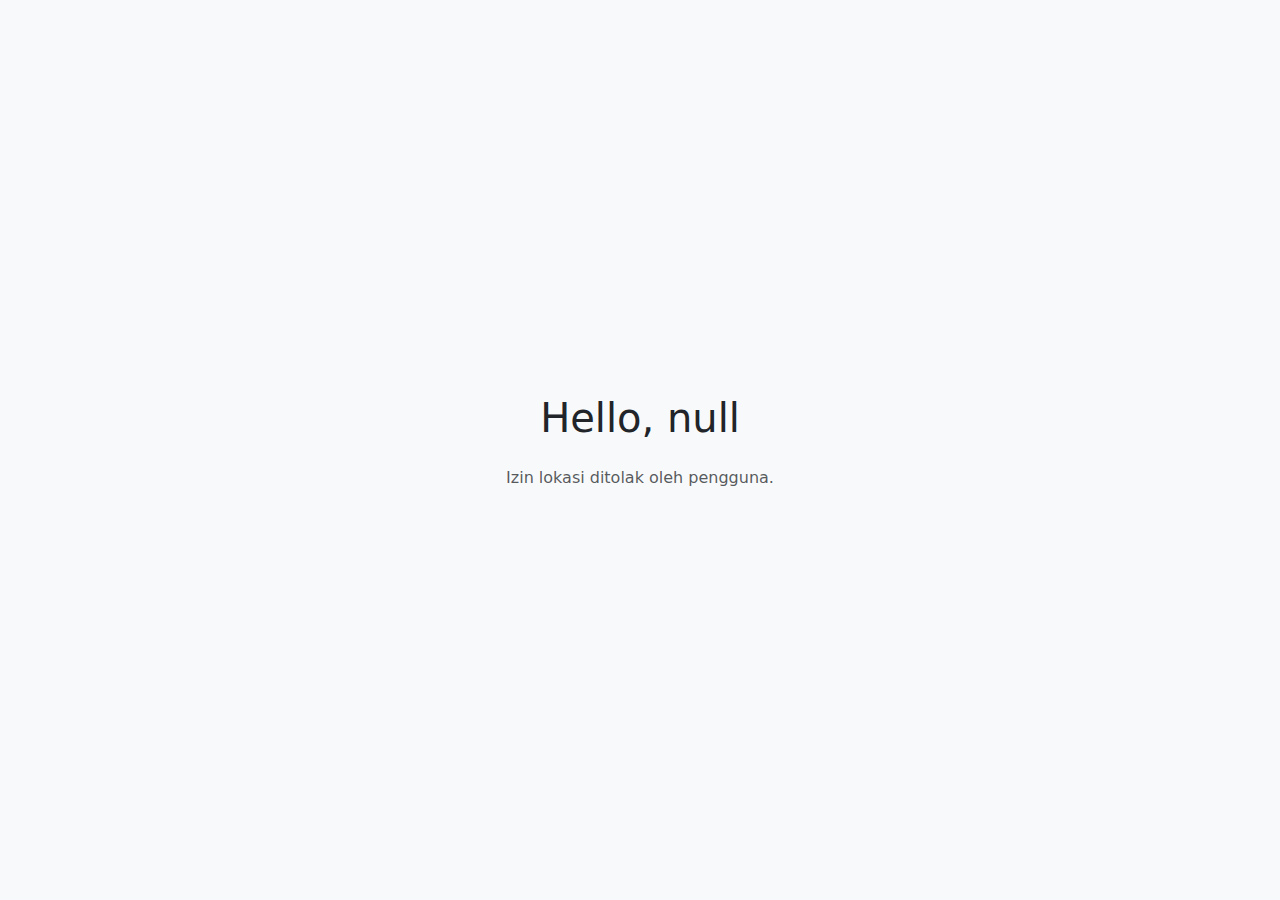
==== gps.html @ f023a1e8 "Add files via upload" ====
<!-- gps.html -->
<!DOCTYPE html>
<html lang="en">
<head>
    <meta charset="UTF-8">
    <meta name="viewport" content="width=device-width, initial-scale=1.0">
    <title>GPS Position</title>
    <!-- Tambahkan Bootstrap CSS -->
    <link href="https://cdn.jsdelivr.net/npm/bootstrap@5.3.0/dist/css/bootstrap.min.css" rel="stylesheet">
</head>
<body class="d-flex justify-content-center align-items-center vh-100 bg-light">
    <div class="container text-center">
        <h1 id="greeting" class="mb-4">Hello, </h1>
        <p id="status" class="text-muted">Mengakses lokasi...</p>
        <p id="location" class="text-info fw-bold"></p>
    </div>

    <script>
        // Mengambil dan menampilkan nama pengguna
        const name = localStorage.getItem("clientName");
        document.getElementById("greeting").textContent = `Hello, ${name}`;

        // Fungsi untuk menampilkan lokasi GPS
        function displayLocation(position) {
            const latitude = position.coords.latitude;
            const longitude = position.coords.longitude;
            document.getElementById("status").textContent = "Lokasi Anda:";
            document.getElementById("location").textContent = `Latitude: ${latitude}, Longitude: ${longitude}`;
        }

        // Fungsi untuk menangani error
        function displayError(error) {
            const status = document.getElementById("status");
            switch(error.code) {
                case error.PERMISSION_DENIED:
                    status.textContent = "Izin lokasi ditolak oleh pengguna.";
                    break;
                case error.POSITION_UNAVAILABLE:
                    status.textContent = "Informasi lokasi tidak tersedia.";
                    break;
                case error.TIMEOUT:
                    status.textContent = "Permintaan lokasi melebihi batas waktu.";
                    break;
                case error.UNKNOWN_ERROR:
                    status.textContent = "Terjadi kesalahan yang tidak diketahui.";
                    break;
            }
        }

        // Meminta lokasi GPS
        if (navigator.geolocation) {
            navigator.geolocation.getCurrentPosition(displayLocation, displayError);
        } else {
            document.getElementById("status").textContent = "Geolocation tidak didukung oleh browser ini.";
        }
    </script>
</body>
</html>
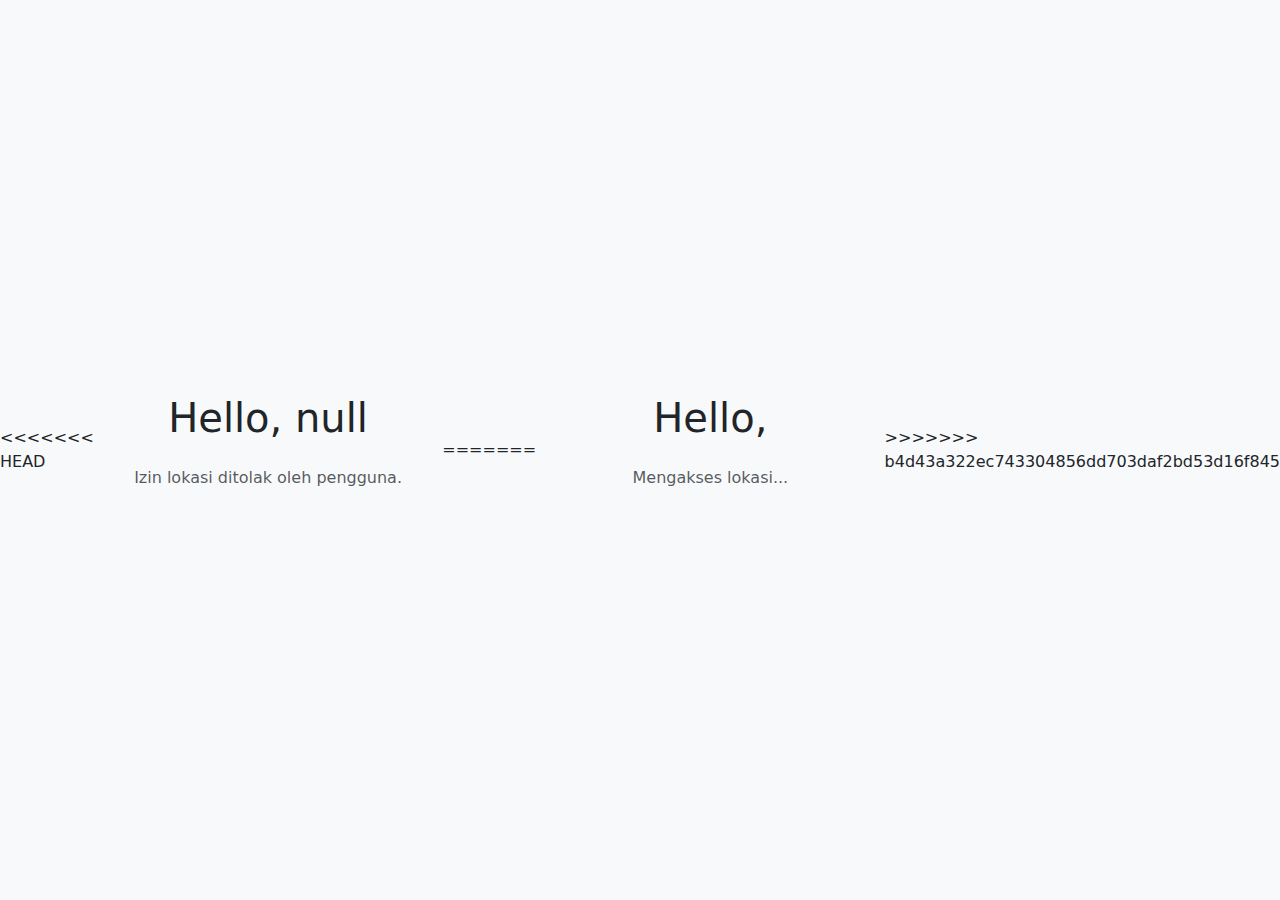
==== commit 1b905137: "Resolve merge conflicts" ====
--- a/gps.html
+++ b/gps.html
@@ -1,58 +1,117 @@
-<!-- gps.html -->
-<!DOCTYPE html>
-<html lang="en">
-<head>
-    <meta charset="UTF-8">
-    <meta name="viewport" content="width=device-width, initial-scale=1.0">
-    <title>GPS Position</title>
-    <!-- Tambahkan Bootstrap CSS -->
-    <link href="https://cdn.jsdelivr.net/npm/bootstrap@5.3.0/dist/css/bootstrap.min.css" rel="stylesheet">
-</head>
-<body class="d-flex justify-content-center align-items-center vh-100 bg-light">
-    <div class="container text-center">
-        <h1 id="greeting" class="mb-4">Hello, </h1>
-        <p id="status" class="text-muted">Mengakses lokasi...</p>
-        <p id="location" class="text-info fw-bold"></p>
-    </div>
-
-    <script>
-        // Mengambil dan menampilkan nama pengguna
-        const name = localStorage.getItem("clientName");
-        document.getElementById("greeting").textContent = `Hello, ${name}`;
-
-        // Fungsi untuk menampilkan lokasi GPS
-        function displayLocation(position) {
-            const latitude = position.coords.latitude;
-            const longitude = position.coords.longitude;
-            document.getElementById("status").textContent = "Lokasi Anda:";
-            document.getElementById("location").textContent = `Latitude: ${latitude}, Longitude: ${longitude}`;
-        }
-
-        // Fungsi untuk menangani error
-        function displayError(error) {
-            const status = document.getElementById("status");
-            switch(error.code) {
-                case error.PERMISSION_DENIED:
-                    status.textContent = "Izin lokasi ditolak oleh pengguna.";
-                    break;
-                case error.POSITION_UNAVAILABLE:
-                    status.textContent = "Informasi lokasi tidak tersedia.";
-                    break;
-                case error.TIMEOUT:
-                    status.textContent = "Permintaan lokasi melebihi batas waktu.";
-                    break;
-                case error.UNKNOWN_ERROR:
-                    status.textContent = "Terjadi kesalahan yang tidak diketahui.";
-                    break;
-            }
-        }
-
-        // Meminta lokasi GPS
-        if (navigator.geolocation) {
-            navigator.geolocation.getCurrentPosition(displayLocation, displayError);
-        } else {
-            document.getElementById("status").textContent = "Geolocation tidak didukung oleh browser ini.";
-        }
-    </script>
-</body>
-</html>
+<<<<<<< HEAD
+<!DOCTYPE html>
+<html lang="en">
+<head>
+    <meta charset="UTF-8">
+    <meta name="viewport" content="width=device-width, initial-scale=1.0">
+    <title>GPS Position</title>
+    <!-- Tambahkan Bootstrap CSS -->
+    <link href="https://cdn.jsdelivr.net/npm/bootstrap@5.3.0/dist/css/bootstrap.min.css" rel="stylesheet">
+</head>
+<body class="d-flex justify-content-center align-items-center vh-100 bg-light">
+    <div class="container text-center">
+        <h1 id="greeting" class="mb-4">Hello, </h1>
+        <p id="status" class="text-muted">Mengakses lokasi...</p>
+        <p id="location" class="text-info fw-bold"></p>
+    </div>
+
+    <script>
+        // Mengambil dan menampilkan nama pengguna
+        const name = localStorage.getItem("clientName");
+        document.getElementById("greeting").textContent = `Hello, ${name}`;
+
+        // Fungsi untuk menampilkan lokasi GPS
+        function displayLocation(position) {
+            const latitude = position.coords.latitude;
+            const longitude = position.coords.longitude;
+            document.getElementById("status").textContent = "Lokasi Anda:";
+            document.getElementById("location").textContent = `Latitude: ${latitude}, Longitude: ${longitude}`;
+        }
+
+        // Fungsi untuk menangani error
+        function displayError(error) {
+            const status = document.getElementById("status");
+            switch(error.code) {
+                case error.PERMISSION_DENIED:
+                    status.textContent = "Izin lokasi ditolak oleh pengguna.";
+                    break;
+                case error.POSITION_UNAVAILABLE:
+                    status.textContent = "Informasi lokasi tidak tersedia.";
+                    break;
+                case error.TIMEOUT:
+                    status.textContent = "Permintaan lokasi melebihi batas waktu.";
+                    break;
+                case error.UNKNOWN_ERROR:
+                    status.textContent = "Terjadi kesalahan yang tidak diketahui.";
+                    break;
+            }
+        }
+
+        // Meminta lokasi GPS
+        if (navigator.geolocation) {
+            navigator.geolocation.getCurrentPosition(displayLocation, displayError);
+        } else {
+            document.getElementById("status").textContent = "Geolocation tidak didukung oleh browser ini.";
+        }
+    </script>
+</body>
+</html>
+=======
+<!DOCTYPE html>
+<html lang="en">
+<head>
+    <meta charset="UTF-8">
+    <meta name="viewport" content="width=device-width, initial-scale=1.0">
+    <title>GPS Position</title>
+    <!-- Tambahkan Bootstrap CSS -->
+    <link href="https://cdn.jsdelivr.net/npm/bootstrap@5.3.0/dist/css/bootstrap.min.css" rel="stylesheet">
+</head>
+<body class="d-flex justify-content-center align-items-center vh-100 bg-light">
+    <div class="container text-center">
+        <h1 id="greeting" class="mb-4">Hello, </h1>
+        <p id="status" class="text-muted">Mengakses lokasi...</p>
+        <p id="location" class="text-info fw-bold"></p>
+    </div>
+
+    <script>
+        // Mengambil dan menampilkan nama pengguna
+        const name = localStorage.getItem("clientName");
+        document.getElementById("greeting").textContent = `Hello, ${name}`;
+
+        // Fungsi untuk menampilkan lokasi GPS
+        function displayLocation(position) {
+            const latitude = position.coords.latitude;
+            const longitude = position.coords.longitude;
+            document.getElementById("status").textContent = "Lokasi Anda:";
+            document.getElementById("location").textContent = `Latitude: ${latitude}, Longitude: ${longitude}`;
+        }
+
+        // Fungsi untuk menangani error
+        function displayError(error) {
+            const status = document.getElementById("status");
+            switch(error.code) {
+                case error.PERMISSION_DENIED:
+                    status.textContent = "Izin lokasi ditolak oleh pengguna.";
+                    break;
+                case error.POSITION_UNAVAILABLE:
+                    status.textContent = "Informasi lokasi tidak tersedia.";
+                    break;
+                case error.TIMEOUT:
+                    status.textContent = "Permintaan lokasi melebihi batas waktu.";
+                    break;
+                case error.UNKNOWN_ERROR:
+                    status.textContent = "Terjadi kesalahan yang tidak diketahui.";
+                    break;
+            }
+        }
+
+        // Meminta lokasi GPS
+        if (navigator.geolocation) {
+            navigator.geolocation.getCurrentPosition(displayLocation, displayError);
+        } else {
+            document.getElementById("status").textContent = "Geolocation tidak didukung oleh browser ini.";
+        }
+    </script>
+</body>
+</html>
+>>>>>>> b4d43a322ec743304856dd703daf2bd53d16f845
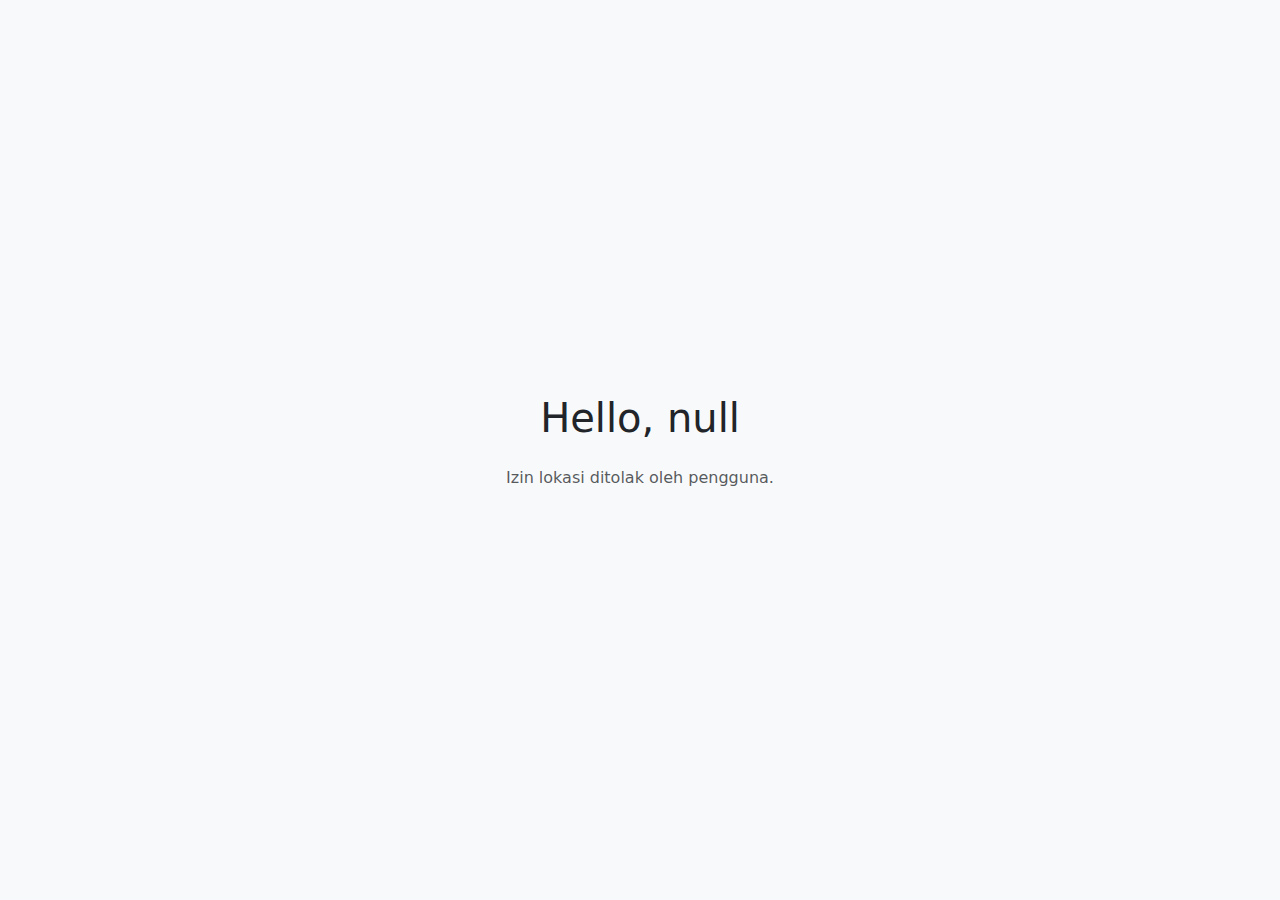
==== commit f100ab41: "fixing the icon and gps.html" ====
--- a/gps.html
+++ b/gps.html
@@ -1,4 +1,3 @@
-<<<<<<< HEAD
 <!DOCTYPE html>
 <html lang="en">
 <head>
@@ -56,62 +55,3 @@
     </script>
 </body>
 </html>
-=======
-<!DOCTYPE html>
-<html lang="en">
-<head>
-    <meta charset="UTF-8">
-    <meta name="viewport" content="width=device-width, initial-scale=1.0">
-    <title>GPS Position</title>
-    <!-- Tambahkan Bootstrap CSS -->
-    <link href="https://cdn.jsdelivr.net/npm/bootstrap@5.3.0/dist/css/bootstrap.min.css" rel="stylesheet">
-</head>
-<body class="d-flex justify-content-center align-items-center vh-100 bg-light">
-    <div class="container text-center">
-        <h1 id="greeting" class="mb-4">Hello, </h1>
-        <p id="status" class="text-muted">Mengakses lokasi...</p>
-        <p id="location" class="text-info fw-bold"></p>
-    </div>
-
-    <script>
-        // Mengambil dan menampilkan nama pengguna
-        const name = localStorage.getItem("clientName");
-        document.getElementById("greeting").textContent = `Hello, ${name}`;
-
-        // Fungsi untuk menampilkan lokasi GPS
-        function displayLocation(position) {
-            const latitude = position.coords.latitude;
-            const longitude = position.coords.longitude;
-            document.getElementById("status").textContent = "Lokasi Anda:";
-            document.getElementById("location").textContent = `Latitude: ${latitude}, Longitude: ${longitude}`;
-        }
-
-        // Fungsi untuk menangani error
-        function displayError(error) {
-            const status = document.getElementById("status");
-            switch(error.code) {
-                case error.PERMISSION_DENIED:
-                    status.textContent = "Izin lokasi ditolak oleh pengguna.";
-                    break;
-                case error.POSITION_UNAVAILABLE:
-                    status.textContent = "Informasi lokasi tidak tersedia.";
-                    break;
-                case error.TIMEOUT:
-                    status.textContent = "Permintaan lokasi melebihi batas waktu.";
-                    break;
-                case error.UNKNOWN_ERROR:
-                    status.textContent = "Terjadi kesalahan yang tidak diketahui.";
-                    break;
-            }
-        }
-
-        // Meminta lokasi GPS
-        if (navigator.geolocation) {
-            navigator.geolocation.getCurrentPosition(displayLocation, displayError);
-        } else {
-            document.getElementById("status").textContent = "Geolocation tidak didukung oleh browser ini.";
-        }
-    </script>
-</body>
-</html>
->>>>>>> b4d43a322ec743304856dd703daf2bd53d16f845
